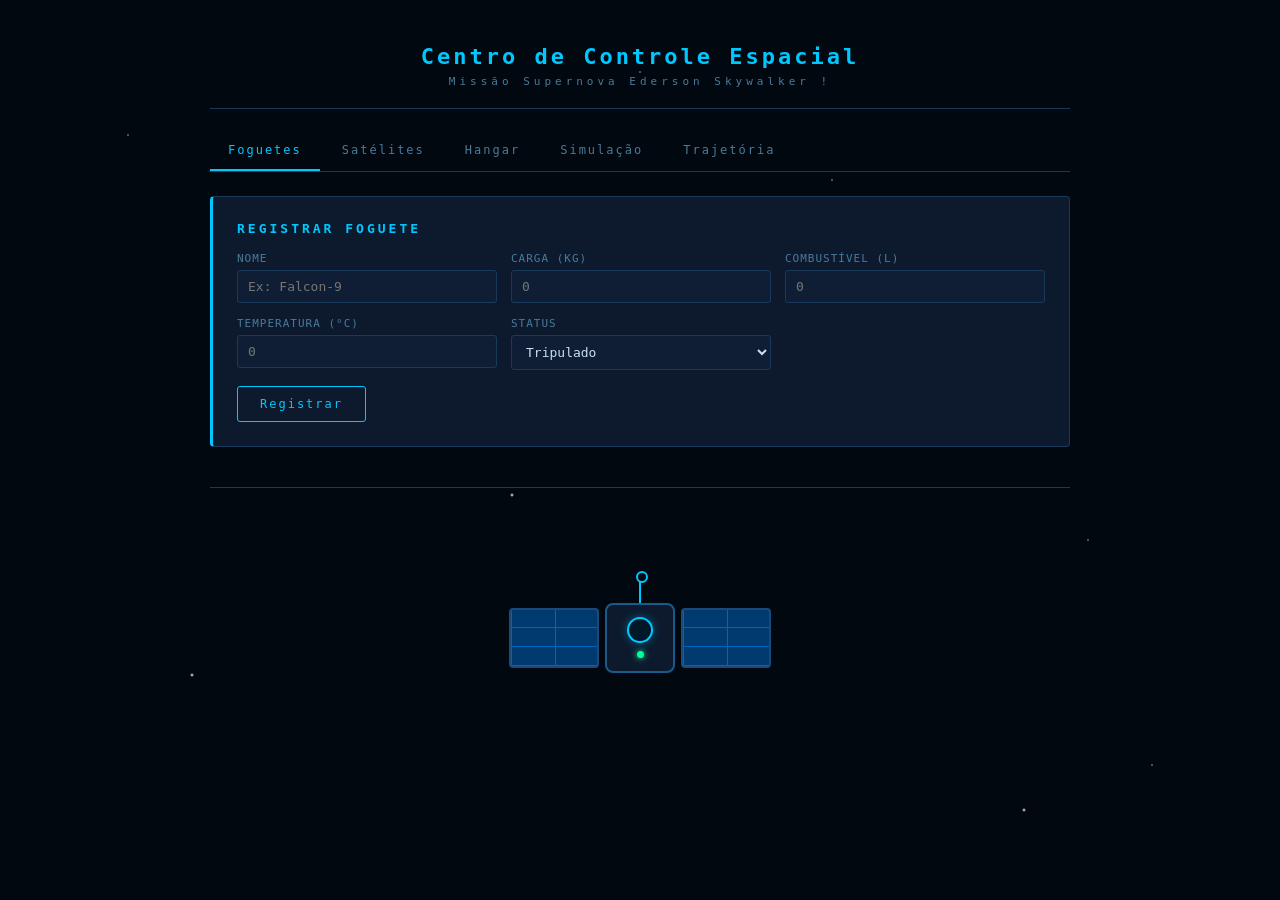
==== Missão Espacial Hyper 0.2.1/index.html @ cbe7370d "Update index.html" ====
<!DOCTYPE html>
<html lang="pt-BR">
<head>
  <meta charset="UTF-8">
  <meta name="viewport" content="width=device-width, initial-scale=1.0">
  <title>Centro de Controle Espacial</title>
  <link rel="stylesheet" href="style.css">
</head>
<body>

<header>
  <h1> Centro de Controle Espacial</h1>
  <p>Missão Supernova Ederson Skywalker !</p>
</header>

<nav>
  <button class="ativo" onclick="trocarAba('foguetes', this)">Foguetes</button>
  <button onclick="trocarAba('satelites', this)">Satélites</button>
  <button onclick="trocarAba('hangar', this)">Hangar</button>
  <button onclick="trocarAba('simulacao', this)">Simulação</button>
  <button onclick="trocarAba('trajetoria', this)">Trajetória</button>
</nav>

<!-- Foguetes -->
<section id="foguetes" class="aba ativa">
  <div class="card">
    <h2>Registrar Foguete</h2>
    <div id="alerta-foguete" class="alerta"></div>
    <div class="formulario">
      <label>Nome<input id="f-nome" type="text" placeholder="Ex: Falcon-9"></label>
      <label>Carga (kg)<input id="f-carga" type="number" placeholder="0"></label>
      <label>Combustível (L)<input id="f-combustivel" type="number" placeholder="0"></label>
      <label>Temperatura (°C)<input id="f-temperatura" type="number" placeholder="0"></label>
      <label>Status
        <select id="f-status">
          <option>Tripulado</option>
          <option>Não tripulado</option>
        </select>
      </label>
    </div>
    <button class="btn azul" onclick="registrarFoguete()">Registrar</button>
  </div>
</section>

<!-- Satélites -->
<section id="satelites" class="aba">
  <div class="card">
    <h2>Registrar Satélite</h2>
    <div id="alerta-satelite" class="alerta"></div>
    <div class="formulario">
      <label>Nome<input id="s-nome" type="text" placeholder="Ex: STARLINK-01"></label>
      <label>Massa (kg)<input id="s-massa" type="number" placeholder="0"></label>
      <label>Energia (%)<input id="s-energia" type="number" placeholder="0" min="0" max="100"></label>
      <label>Órbita
        <select id="s-orbita">
          <option value="LEO">LEO — Baixa Órbita</option>
          <option value="GEO">GEO — Geoestacionária</option>
          <option value="LUNAR">LUNAR — Órbita Lunar</option>
        </select>
      </label>
      <label>Função
        <select id="s-obs">
          <option>Espionagem</option>
          <option>Localização / GPS</option>
          <option>Comunicação</option>
        </select>
      </label>
      <label>Tempo em Órbita
        <select id="s-tempo">
          <option>7 meses</option>
          <option>1 ano e 4 meses</option>
          <option>2 anos</option>
        </select>
      </label>
    </div>
    <button class="btn verde" onclick="registrarSatelite()">Registrar</button>
  </div>
</section>

<!-- Hangar -->
<section id="hangar" class="aba">
  <h2> Foguetes <span id="qtd-foguetes" class="badge">0</span></h2>
  <div id="lista-foguetes"><p class="vazio">Nenhum foguete registrado.</p></div>
  <h2 style="margin-top:32px"> Satélites <span id="qtd-satelites" class="badge">0</span></h2>
  <div id="lista-satelites"><p class="vazio">Nenhum satélite registrado.</p></div>
</section>

<!-- Simulação -->
<section id="simulacao" class="aba">
  <div id="telemetria" style="display:none" class="telemetria">
    <div class="tele"><span class="tele-label">Combustível</span><span id="t-comb" class="tele-valor">--</span> L</div>
    <div class="tele"><span class="tele-label">Temperatura</span><span id="t-temp" class="tele-valor">--</span> °C</div>
    <div class="tele"><span class="tele-label">Energia Satélite</span><span id="t-ener" class="tele-valor">--</span> %</div>
    <div class="tele"><span class="tele-label">Status</span><span id="t-status" class="tele-valor">--</span></div>
  </div>
  <div class="card">
    <h2> Controle de Lançamento</h2>
    <div class="controles">
      <select id="sim-foguete"><option value="">-- Selecionar Foguete --</option></select>
      <select id="sim-satelite"><option value="">-- Selecionar Satélite --</option></select>
      <button class="btn vermelho" onclick="simularLancamento()">Lançar</button>
      <button class="btn cinza" onclick="limparSimulacao()">✕ Limpar</button>
    </div>
    <div id="terminal"><span class="azul">// SISTEMA TÁ LISO PAPAI ... AGUARDANDO INSTRUÇÃO...</span></div>
  </div>
</section>

<!-- Trajetória -->
<section id="trajetoria" class="aba">
  <div class="card">
    <h2> Trajetória de Lançamento</h2>
    <div class="controles">
      <select id="traj-foguete"><option value="">-- Selecionar Foguete --</option></select>
      <button class="btn azul" onclick="mostrarTrajetoria()">▶ Simular</button>
      <button class="btn cinza" onclick="limparTrajetoria()">✕ Limpar</button>
    </div>
    <div id="traj-info" class="traj-info" style="display:none"></div>
    <div id="traj-container"><p class="vazio">Selecione um foguete para visualizar a trajetória.</p></div>
  </div>
</section>

<script src="script.js"></script>
</body>
</html>

<div class="space-section">
  <div class="satelite-wrapper">
    <div class="satelite">
      <div class="painel"></div>
      <div class="corpo">
        <div class="antena"></div>
        <div class="janela"></div>
        <div class="led"></div>
      </div>
      <div class="painel"></div>
    </div>
  </div>
</div>
---- Missão Espacial Hyper 0.2.1/style.css ----
/* ── Variáveis ── */
:root {
  --fundo:    #060b14;
  --card:     #0d1a2e;
  --borda:    #1a3a5c;
  --azul:     #00c8ff;
  --verde:    #00ff9d;
  --laranja:  #ff6b35;
  --vermelho: #ff3d5a;
  --amarelo:  #ffc107;
  --texto:    #c8dff0;
  --texto2:   #7aadce;
  --cinza:    #4a7a9b;
}

/* ── Base ── */
* { box-sizing: border-box; margin: 0; padding: 0; }
body {
  background: transparent;
  color: var(--texto);
  font-family: monospace;
  font-size: 15px;
  padding: 20px;
  max-width: 900px;
  margin: 0 auto;
}

/* Fundo estrelado cobrindo toda a tela */
body::before {
  content: '';
  position: fixed;
  inset: 0;
  z-index: -1;
  background-color: #02080f;
  background-image:
    radial-gradient(1px 1px at 10% 15%, #fff 0%, transparent 100%),
    radial-gradient(2px 2px at 25% 40%, #fff 0%, transparent 100%),
    radial-gradient(1px 1px at 50% 8%,  #fff 0%, transparent 100%),
    radial-gradient(2px 2px at 70% 30%, #fff 0%, transparent 100%),
    radial-gradient(1px 1px at 85% 60%, #fff 0%, transparent 100%),
    radial-gradient(2px 2px at 15% 75%, #fff 0%, transparent 100%),
    radial-gradient(1px 1px at 90% 85%, #fff 0%, transparent 100%),
    radial-gradient(2px 2px at 40% 55%, #fff 0%, transparent 100%),
    radial-gradient(1px 1px at 65% 20%, #fff 0%, transparent 100%),
    radial-gradient(2px 2px at 80% 90%, #fff 0%, transparent 100%);
}

/* ── Header ── */
header {
  text-align: center;
  padding: 24px 0 20px;
  border-bottom: 1px solid var(--borda);
  margin-bottom: 24px;
}
header h1 { font-size: 22px; color: var(--azul); letter-spacing: 3px; }
header p  { font-size: 11px; color: var(--cinza); margin-top: 6px; letter-spacing: 4px; }

/* ── Nav ── */
nav {
  display: flex;
  gap: 4px;
  border-bottom: 1px solid var(--borda);
  margin-bottom: 24px;
  overflow-x: auto;
}
nav button {
  background: none;
  border: none;
  border-bottom: 2px solid transparent;
  color: var(--cinza);
  font-family: monospace;
  font-size: 12px;
  letter-spacing: 2px;
  padding: 10px 18px 12px;
  cursor: pointer;
  white-space: nowrap;
}
nav button:hover { color: var(--texto2); }
nav button.ativo { color: var(--azul); border-bottom-color: var(--azul); }

/* ── Abas ── */
.aba { display: none; }
.aba.ativa { display: block; }

/* ── Card ── */
.card {
  background: var(--card);
  border: 1px solid var(--borda);
  border-left: 3px solid var(--azul);
  border-radius: 4px;
  padding: 24px;
  margin-bottom: 16px;
}
.card h2 {
  font-size: 13px;
  letter-spacing: 3px;
  color: var(--azul);
  margin-bottom: 16px;
  text-transform: uppercase;
}

/* ── Formulário ── */
.formulario {
  display: grid;
  grid-template-columns: repeat(auto-fit, minmax(200px, 1fr));
  gap: 14px;
  margin-bottom: 16px;
}
.formulario label {
  display: flex;
  flex-direction: column;
  gap: 5px;
  font-size: 11px;
  color: var(--cinza);
  letter-spacing: 1px;
  text-transform: uppercase;
}
.formulario input,
.formulario select,
.controles select {
  background: #0f1e35;
  border: 1px solid var(--borda);
  border-radius: 3px;
  color: var(--texto);
  font-family: monospace;
  font-size: 13px;
  padding: 8px 10px;
  outline: none;
}
.formulario input:focus,
.formulario select:focus,
.controles select:focus { border-color: var(--azul); }
input[type="number"] { -moz-appearance: textfield; }
input[type="number"]::-webkit-inner-spin-button,
input[type="number"]::-webkit-outer-spin-button { -webkit-appearance: none; }

/* ── Botões ── */
.btn {
  border: 1px solid;
  border-radius: 3px;
  background: transparent;
  font-family: monospace;
  font-size: 12px;
  letter-spacing: 2px;
  padding: 10px 22px;
  cursor: pointer;
  transition: opacity .2s;
}
.btn:hover    { opacity: .8; }
.btn.azul     { color: var(--azul);     border-color: var(--azul); }
.btn.verde    { color: var(--verde);    border-color: var(--verde); }
.btn.vermelho { color: var(--vermelho); border-color: var(--vermelho); }
.btn.cinza    { color: var(--cinza);    border-color: var(--cinza); }

/* ── Alertas ── */
.alerta { font-size: 12px; padding: 8px 12px; border-radius: 3px; margin-bottom: 14px; display: none; }
.alerta.ok   { display:block; color:var(--verde);    border:1px solid var(--verde);    background:rgba(0,255,157,.05); }
.alerta.erro { display:block; color:var(--vermelho); border:1px solid var(--vermelho); background:rgba(255,61,90,.05); }

/* ── Hangar ── */
h2 { font-size: 13px; color: var(--texto2); letter-spacing: 2px; margin-bottom: 14px; }
.vazio { color: var(--cinza); font-size: 12px; padding: 30px; text-align: center; }
.item {
  background: #0c1626;
  border: 1px solid var(--borda);
  border-radius: 4px;
  padding: 14px 18px;
  margin-bottom: 10px;
  display: flex;
  flex-wrap: wrap;
  gap: 10px 24px;
  align-items: center;
}
.item strong { font-size: 14px; color: var(--texto); width: 100%; }
.item span   { font-size: 12px; color: var(--texto2); }
.badge {
  font-size: 10px;
  color: var(--azul);
  border: 1px solid var(--borda);
  background: rgba(0,200,255,.08);
  padding: 2px 8px;
  border-radius: 2px;
}

/* ── Telemetria ── */
.telemetria {
  display: grid;
  grid-template-columns: repeat(auto-fit, minmax(150px, 1fr));
  gap: 10px;
  margin-bottom: 16px;
}
.tele {
  background: #0c1626;
  border: 1px solid var(--borda);
  border-radius: 4px;
  padding: 12px 14px;
  display: flex;
  flex-direction: column;
  gap: 4px;
}
.tele-label { font-size: 10px; color: var(--cinza); letter-spacing: 2px; text-transform: uppercase; }
.tele-valor { font-size: 20px; font-weight: bold; color: var(--verde); }

/* ── Terminal ── */
.controles {
  display: flex;
  gap: 10px;
  flex-wrap: wrap;
  align-items: center;
  margin-bottom: 14px;
}
.controles select { flex: 1; min-width: 160px; }
#terminal {
  background: #02080f;
  border: 1px solid var(--borda);
  border-radius: 4px;
  padding: 20px;
  min-height: 200px;
  display: flex;
  flex-direction: column;
  gap: 4px;
}
#terminal span {
  font-size: 13px;
  line-height: 1.8;
  color: var(--texto2);
  opacity: 0;
  animation: aparecer .3s forwards;
}
#terminal span.azul    { color: var(--azul); }
#terminal span.verde   { color: var(--verde); }
#terminal span.amarelo { color: var(--amarelo); }
#terminal span.vermelho{ color: var(--vermelho); }
@keyframes aparecer { to { opacity: 1; } }

/* ── Trajetória ── */
.traj-svg {
  width: 100%;
  border-radius: 4px;
  border: 1px solid var(--borda);
  display: block;
  margin-top: 14px;
}
.traj-info {
  display: flex;
  flex-wrap: wrap;
  gap: 10px 24px;
  background: #0c1626;
  border: 1px solid var(--borda);
  border-radius: 4px;
  padding: 12px 16px;
  font-size: 12px;
  color: var(--texto2);
  margin-top: 14px;
}
.traj-info b { color: var(--azul); }

/* ── Satélite ── */
.space-section {
  min-height: 300px;
  display: flex;
  flex-direction: column;
  align-items: center;
  justify-content: center;
  border-top: 1px solid var(--borda);
  margin-top: 40px;
}

.satelite-wrapper {
  z-index: 1;
  position: relative;
  animation: flutuar 6s ease-in-out infinite;
}

@keyframes flutuar {
  0%, 100% { transform: translateY(0)     rotate(-2deg); }
  50%       { transform: translateY(-24px) rotate(2deg); }
}

.satelite {
  display: flex;
  align-items: center;
  gap: 6px;
}

.painel {
  width: 90px;
  height: 60px;
  background:
    repeating-linear-gradient(90deg, #0066bb 0px, #0066bb 1px, transparent 1px, transparent 44px),
    repeating-linear-gradient(0deg,  #0066bb 0px, #0066bb 1px, transparent 1px, transparent 19px),
    #003a6e;
  border: 2px solid #1a4a7a;
  border-radius: 4px;
}

.corpo {
  width: 70px;
  height: 70px;
  background: #0d1a2e;
  border: 2px solid #1a5a8a;
  border-radius: 8px;
  display: flex;
  flex-direction: column;
  align-items: center;
  justify-content: center;
  gap: 8px;
  position: relative;
}

.antena {
  width: 2px;
  height: 22px;
  background: #00c8ff;
  position: absolute;
  top: -24px;
}
.antena::after {
  content: '';
  width: 8px;
  height: 8px;
  border: 2px solid #00c8ff;
  border-radius: 50%;
  position: absolute;
  top: -10px;
  left: -3px;
}

.janela {
  width: 26px;
  height: 26px;
  border-radius: 50%;
  border: 2px solid #00c8ff;
  background: #001828;
  box-shadow: 0 0 8px rgba(0,200,255,0.4);
}

.led {
  width: 7px;
  height: 7px;
  border-radius: 50%;
  background: #00ff9d;
  box-shadow: 0 0 6px #00ff9d;
  animation: piscar 1.5s ease-in-out infinite;
}

@keyframes piscar {
  50% { opacity: 0.2; }
}

.space-label {
  margin-top: 20px;
  color: var(--azul);
  font-size: 11px;
  letter-spacing: 4px;
  opacity: 0.45;
  z-index: 1;
  position: relative;
}
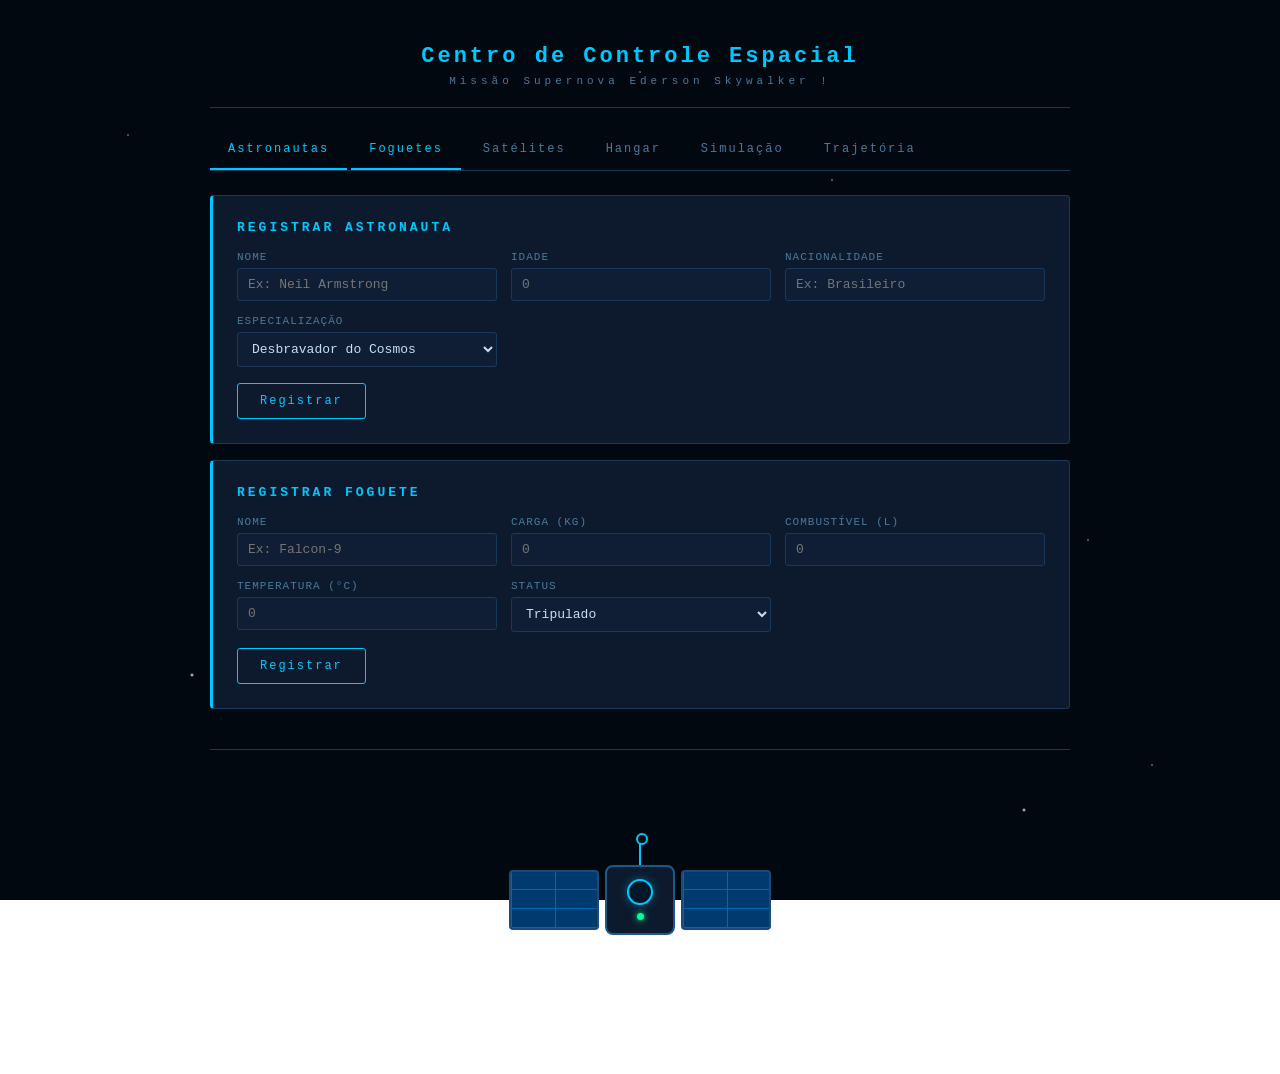
==== commit 62a98868: "Add astronaut registration section to index.html" ====
--- a/Missão Espacial Hyper 0.2.1/index.html
+++ b/Missão Espacial Hyper 0.2.1/index.html
@@ -14,6 +14,7 @@
 </header>
 
 <nav>
+  <button class="ativo" onclick="trocarAba('astronautas', this)">Astronautas</button>
   <button class="ativo" onclick="trocarAba('foguetes', this)">Foguetes</button>
   <button onclick="trocarAba('satelites', this)">Satélites</button>
   <button onclick="trocarAba('hangar', this)">Hangar</button>
@@ -21,6 +22,27 @@
   <button onclick="trocarAba('trajetoria', this)">Trajetória</button>
 </nav>
 
+<!-- Astronautas -->
+<section id="astronautas" class="aba ativa">
+  <div class="card">
+    <h2>Registrar Astronauta</h2>
+    <div id="alerta-astronauta" class="alerta"></div>
+    <div class="formulario">
+      <label>Nome<input id="a-nome" type="text" placeholder="Ex: Neil Armstrong"></label>
+      <label>Idade<input id="a-idade" type="number" placeholder="0"></label>
+      <label>Nacionalidade<input id="a-nac" type="text" placeholder="Ex: Brasileiro"></label>
+      <label>Especialização
+        <select id="a-esp">
+          <option>Desbravador do Cosmos</option>
+          <option>Marinheiro Estelar</option>
+          <option>Paladino Planetário</option>
+        </select>
+      </label>
+    </div>
+    <button class="btn azul" onclick="registrarAstronauta()">Registrar</button>
+  </div>
+</section>
+  
 <!-- Foguetes -->
 <section id="foguetes" class="aba ativa">
   <div class="card">
--- a/Missão Espacial Hyper 0.2.1/style.css
+++ b/Missão Espacial Hyper 0.2.1/style.css
@@ -12,7 +12,6 @@
   --texto2:   #7aadce;
   --cinza:    #4a7a9b;
 }
-
 /* ── Base ── */
 * { box-sizing: border-box; margin: 0; padding: 0; }
 body {
@@ -24,8 +23,7 @@
   max-width: 900px;
   margin: 0 auto;
 }
-
-/* Fundo estrelado cobrindo toda a tela */
+/* Fundo estrelado */
 body::before {
   content: '';
   position: fixed;
@@ -44,7 +42,6 @@
     radial-gradient(1px 1px at 65% 20%, #fff 0%, transparent 100%),
     radial-gradient(2px 2px at 80% 90%, #fff 0%, transparent 100%);
 }
-
 /* ── Header ── */
 header {
   text-align: center;
@@ -98,7 +95,6 @@
   margin-bottom: 16px;
   text-transform: uppercase;
 }
-
 /* ── Formulário ── */
 .formulario {
   display: grid;
@@ -181,7 +177,6 @@
   padding: 2px 8px;
   border-radius: 2px;
 }
-
 /* ── Telemetria ── */
 .telemetria {
   display: grid;
@@ -201,7 +196,7 @@
 .tele-label { font-size: 10px; color: var(--cinza); letter-spacing: 2px; text-transform: uppercase; }
 .tele-valor { font-size: 20px; font-weight: bold; color: var(--verde); }
 
-/* ── Terminal ── */
+/* ── Terminalzinho ── */
 .controles {
   display: flex;
   gap: 10px;
@@ -232,7 +227,6 @@
 #terminal span.amarelo { color: var(--amarelo); }
 #terminal span.vermelho{ color: var(--vermelho); }
 @keyframes aparecer { to { opacity: 1; } }
-
 /* ── Trajetória ── */
 .traj-svg {
   width: 100%;
@@ -255,7 +249,7 @@
 }
 .traj-info b { color: var(--azul); }
 
-/* ── Satélite ── */
+/* ── Satélite fofinho ── */
 .space-section {
   min-height: 300px;
   display: flex;
@@ -265,24 +259,20 @@
   border-top: 1px solid var(--borda);
   margin-top: 40px;
 }
-
 .satelite-wrapper {
   z-index: 1;
   position: relative;
   animation: flutuar 6s ease-in-out infinite;
 }
-
 @keyframes flutuar {
   0%, 100% { transform: translateY(0)     rotate(-2deg); }
   50%       { transform: translateY(-24px) rotate(2deg); }
 }
-
 .satelite {
   display: flex;
   align-items: center;
   gap: 6px;
 }
-
 .painel {
   width: 90px;
   height: 60px;
@@ -293,7 +283,6 @@
   border: 2px solid #1a4a7a;
   border-radius: 4px;
 }
-
 .corpo {
   width: 70px;
   height: 70px;
@@ -307,7 +296,6 @@
   gap: 8px;
   position: relative;
 }
-
 .antena {
   width: 2px;
   height: 22px;
@@ -325,7 +313,6 @@
   top: -10px;
   left: -3px;
 }
-
 .janela {
   width: 26px;
   height: 26px;
@@ -334,7 +321,6 @@
   background: #001828;
   box-shadow: 0 0 8px rgba(0,200,255,0.4);
 }
-
 .led {
   width: 7px;
   height: 7px;
@@ -343,11 +329,9 @@
   box-shadow: 0 0 6px #00ff9d;
   animation: piscar 1.5s ease-in-out infinite;
 }
-
 @keyframes piscar {
   50% { opacity: 0.2; }
 }
-
 .space-label {
   margin-top: 20px;
   color: var(--azul);
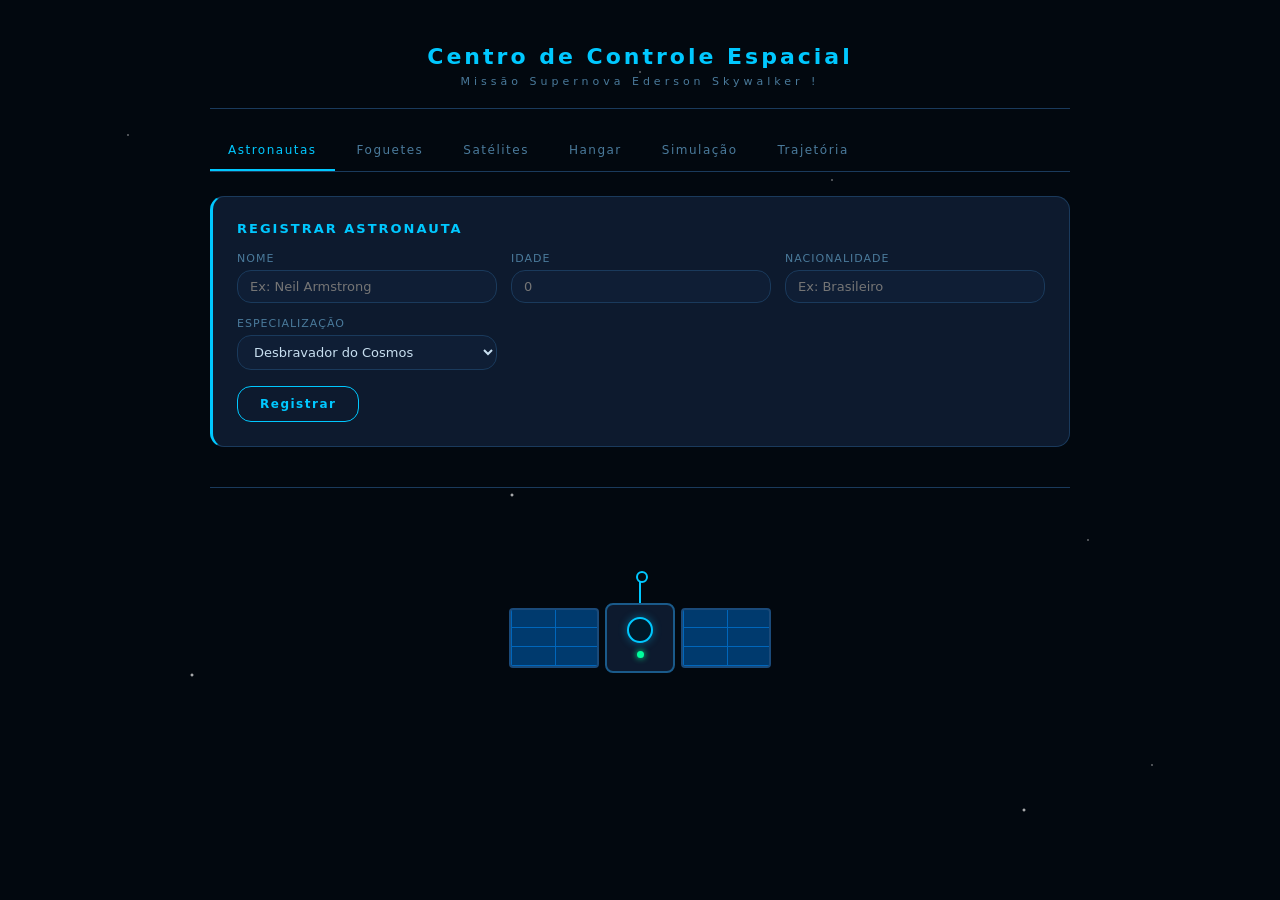
==== commit 090c6238: "Refactor buttons and sections in index.html" ====
--- a/Missão Espacial Hyper 0.2.1/index.html
+++ b/Missão Espacial Hyper 0.2.1/index.html
@@ -15,7 +15,7 @@
 
 <nav>
   <button class="ativo" onclick="trocarAba('astronautas', this)">Astronautas</button>
-  <button class="ativo" onclick="trocarAba('foguetes', this)">Foguetes</button>
+  <button onclick="trocarAba('foguetes', this)">Foguetes</button>
   <button onclick="trocarAba('satelites', this)">Satélites</button>
   <button onclick="trocarAba('hangar', this)">Hangar</button>
   <button onclick="trocarAba('simulacao', this)">Simulação</button>
@@ -42,9 +42,9 @@
     <button class="btn azul" onclick="registrarAstronauta()">Registrar</button>
   </div>
 </section>
-  
+
 <!-- Foguetes -->
-<section id="foguetes" class="aba ativa">
+<section id="foguetes" class="aba">
   <div class="card">
     <h2>Registrar Foguete</h2>
     <div id="alerta-foguete" class="alerta"></div>
@@ -101,7 +101,9 @@
 
 <!-- Hangar -->
 <section id="hangar" class="aba">
-  <h2> Foguetes <span id="qtd-foguetes" class="badge">0</span></h2>
+  <h2> Astronautas <span id="qtd-astronautas" class="badge">0</span></h2>
+  <div id="lista-astronautas"><p class="vazio">Nenhum astronauta registrado.</p></div>
+  <h2 style="margin-top:32px"> Foguetes <span id="qtd-foguetes" class="badge">0</span></h2>
   <div id="lista-foguetes"><p class="vazio">Nenhum foguete registrado.</p></div>
   <h2 style="margin-top:32px"> Satélites <span id="qtd-satelites" class="badge">0</span></h2>
   <div id="lista-satelites"><p class="vazio">Nenhum satélite registrado.</p></div>
@@ -141,10 +143,6 @@
   </div>
 </section>
 
-<script src="script.js"></script>
-</body>
-</html>
-
 <div class="space-section">
   <div class="satelite-wrapper">
     <div class="satelite">
@@ -158,3 +156,7 @@
     </div>
   </div>
 </div>
+
+<script src="script.js"></script>
+</body>
+</html>
--- a/Missão Espacial Hyper 0.2.1/style.css
+++ b/Missão Espacial Hyper 0.2.1/style.css
@@ -11,19 +11,23 @@
   --texto:    #c8dff0;
   --texto2:   #7aadce;
   --cinza:    #4a7a9b;
-}
+  --raio:     14px;
+}
+ 
 /* ── Base ── */
 * { box-sizing: border-box; margin: 0; padding: 0; }
 body {
   background: transparent;
   color: var(--texto);
-  font-family: monospace;
+  font-family: ui-rounded, 'SF Pro Rounded', 'Segoe UI Variable', 'Segoe UI', system-ui, sans-serif;
   font-size: 15px;
   padding: 20px;
   max-width: 900px;
   margin: 0 auto;
-}
-/* Fundo estrelado */
+  letter-spacing: 0.2px;
+}
+ 
+/* Fundo estrelado cobrindo toda a tela */
 body::before {
   content: '';
   position: fixed;
@@ -42,6 +46,7 @@
     radial-gradient(1px 1px at 65% 20%, #fff 0%, transparent 100%),
     radial-gradient(2px 2px at 80% 90%, #fff 0%, transparent 100%);
 }
+ 
 /* ── Header ── */
 header {
   text-align: center;
@@ -51,7 +56,7 @@
 }
 header h1 { font-size: 22px; color: var(--azul); letter-spacing: 3px; }
 header p  { font-size: 11px; color: var(--cinza); margin-top: 6px; letter-spacing: 4px; }
-
+ 
 /* ── Nav ── */
 nav {
   display: flex;
@@ -65,36 +70,39 @@
   border: none;
   border-bottom: 2px solid transparent;
   color: var(--cinza);
-  font-family: monospace;
+  font-family: inherit;
   font-size: 12px;
-  letter-spacing: 2px;
+  letter-spacing: 1.5px;
   padding: 10px 18px 12px;
   cursor: pointer;
   white-space: nowrap;
+  border-radius: var(--raio) var(--raio) 0 0;
 }
 nav button:hover { color: var(--texto2); }
 nav button.ativo { color: var(--azul); border-bottom-color: var(--azul); }
-
+ 
 /* ── Abas ── */
 .aba { display: none; }
 .aba.ativa { display: block; }
-
+ 
 /* ── Card ── */
 .card {
   background: var(--card);
   border: 1px solid var(--borda);
   border-left: 3px solid var(--azul);
-  border-radius: 4px;
+  border-radius: var(--raio);
   padding: 24px;
   margin-bottom: 16px;
 }
 .card h2 {
   font-size: 13px;
-  letter-spacing: 3px;
+  letter-spacing: 2px;
   color: var(--azul);
   margin-bottom: 16px;
   text-transform: uppercase;
-}
+  font-weight: 700;
+}
+ 
 /* ── Formulário ── */
 .formulario {
   display: grid;
@@ -116,11 +124,11 @@
 .controles select {
   background: #0f1e35;
   border: 1px solid var(--borda);
-  border-radius: 3px;
+  border-radius: var(--raio);
   color: var(--texto);
-  font-family: monospace;
+  font-family: inherit;
   font-size: 13px;
-  padding: 8px 10px;
+  padding: 8px 12px;
   outline: none;
 }
 .formulario input:focus,
@@ -129,37 +137,38 @@
 input[type="number"] { -moz-appearance: textfield; }
 input[type="number"]::-webkit-inner-spin-button,
 input[type="number"]::-webkit-outer-spin-button { -webkit-appearance: none; }
-
+ 
 /* ── Botões ── */
 .btn {
   border: 1px solid;
-  border-radius: 3px;
+  border-radius: var(--raio);
   background: transparent;
-  font-family: monospace;
+  font-family: inherit;
   font-size: 12px;
-  letter-spacing: 2px;
+  letter-spacing: 1.5px;
   padding: 10px 22px;
   cursor: pointer;
   transition: opacity .2s;
+  font-weight: 600;
 }
 .btn:hover    { opacity: .8; }
 .btn.azul     { color: var(--azul);     border-color: var(--azul); }
 .btn.verde    { color: var(--verde);    border-color: var(--verde); }
 .btn.vermelho { color: var(--vermelho); border-color: var(--vermelho); }
 .btn.cinza    { color: var(--cinza);    border-color: var(--cinza); }
-
+ 
 /* ── Alertas ── */
-.alerta { font-size: 12px; padding: 8px 12px; border-radius: 3px; margin-bottom: 14px; display: none; }
+.alerta { font-size: 12px; padding: 10px 14px; border-radius: var(--raio); margin-bottom: 14px; display: none; }
 .alerta.ok   { display:block; color:var(--verde);    border:1px solid var(--verde);    background:rgba(0,255,157,.05); }
 .alerta.erro { display:block; color:var(--vermelho); border:1px solid var(--vermelho); background:rgba(255,61,90,.05); }
-
+ 
 /* ── Hangar ── */
 h2 { font-size: 13px; color: var(--texto2); letter-spacing: 2px; margin-bottom: 14px; }
 .vazio { color: var(--cinza); font-size: 12px; padding: 30px; text-align: center; }
 .item {
   background: #0c1626;
   border: 1px solid var(--borda);
-  border-radius: 4px;
+  border-radius: var(--raio);
   padding: 14px 18px;
   margin-bottom: 10px;
   display: flex;
@@ -174,9 +183,11 @@
   color: var(--azul);
   border: 1px solid var(--borda);
   background: rgba(0,200,255,.08);
-  padding: 2px 8px;
-  border-radius: 2px;
-}
+  padding: 3px 10px;
+  border-radius: 20px;
+  font-weight: 600;
+}
+ 
 /* ── Telemetria ── */
 .telemetria {
   display: grid;
@@ -187,7 +198,7 @@
 .tele {
   background: #0c1626;
   border: 1px solid var(--borda);
-  border-radius: 4px;
+  border-radius: var(--raio);
   padding: 12px 14px;
   display: flex;
   flex-direction: column;
@@ -195,8 +206,8 @@
 }
 .tele-label { font-size: 10px; color: var(--cinza); letter-spacing: 2px; text-transform: uppercase; }
 .tele-valor { font-size: 20px; font-weight: bold; color: var(--verde); }
-
-/* ── Terminalzinho ── */
+ 
+/* ── Terminal ── */
 .controles {
   display: flex;
   gap: 10px;
@@ -208,7 +219,7 @@
 #terminal {
   background: #02080f;
   border: 1px solid var(--borda);
-  border-radius: 4px;
+  border-radius: var(--raio);
   padding: 20px;
   min-height: 200px;
   display: flex;
@@ -221,16 +232,18 @@
   color: var(--texto2);
   opacity: 0;
   animation: aparecer .3s forwards;
+  font-family: 'Courier New', monospace;
 }
 #terminal span.azul    { color: var(--azul); }
 #terminal span.verde   { color: var(--verde); }
 #terminal span.amarelo { color: var(--amarelo); }
 #terminal span.vermelho{ color: var(--vermelho); }
 @keyframes aparecer { to { opacity: 1; } }
+ 
 /* ── Trajetória ── */
 .traj-svg {
   width: 100%;
-  border-radius: 4px;
+  border-radius: var(--raio);
   border: 1px solid var(--borda);
   display: block;
   margin-top: 14px;
@@ -241,15 +254,15 @@
   gap: 10px 24px;
   background: #0c1626;
   border: 1px solid var(--borda);
-  border-radius: 4px;
+  border-radius: var(--raio);
   padding: 12px 16px;
   font-size: 12px;
   color: var(--texto2);
   margin-top: 14px;
 }
 .traj-info b { color: var(--azul); }
-
-/* ── Satélite fofinho ── */
+ 
+/* ── Satélite ── */
 .space-section {
   min-height: 300px;
   display: flex;
@@ -259,20 +272,24 @@
   border-top: 1px solid var(--borda);
   margin-top: 40px;
 }
+ 
 .satelite-wrapper {
   z-index: 1;
   position: relative;
   animation: flutuar 6s ease-in-out infinite;
 }
+ 
 @keyframes flutuar {
   0%, 100% { transform: translateY(0)     rotate(-2deg); }
   50%       { transform: translateY(-24px) rotate(2deg); }
 }
+ 
 .satelite {
   display: flex;
   align-items: center;
   gap: 6px;
 }
+ 
 .painel {
   width: 90px;
   height: 60px;
@@ -283,6 +300,7 @@
   border: 2px solid #1a4a7a;
   border-radius: 4px;
 }
+ 
 .corpo {
   width: 70px;
   height: 70px;
@@ -296,6 +314,7 @@
   gap: 8px;
   position: relative;
 }
+ 
 .antena {
   width: 2px;
   height: 22px;
@@ -313,6 +332,7 @@
   top: -10px;
   left: -3px;
 }
+ 
 .janela {
   width: 26px;
   height: 26px;
@@ -321,6 +341,7 @@
   background: #001828;
   box-shadow: 0 0 8px rgba(0,200,255,0.4);
 }
+ 
 .led {
   width: 7px;
   height: 7px;
@@ -329,9 +350,11 @@
   box-shadow: 0 0 6px #00ff9d;
   animation: piscar 1.5s ease-in-out infinite;
 }
+ 
 @keyframes piscar {
   50% { opacity: 0.2; }
 }
+ 
 .space-label {
   margin-top: 20px;
   color: var(--azul);
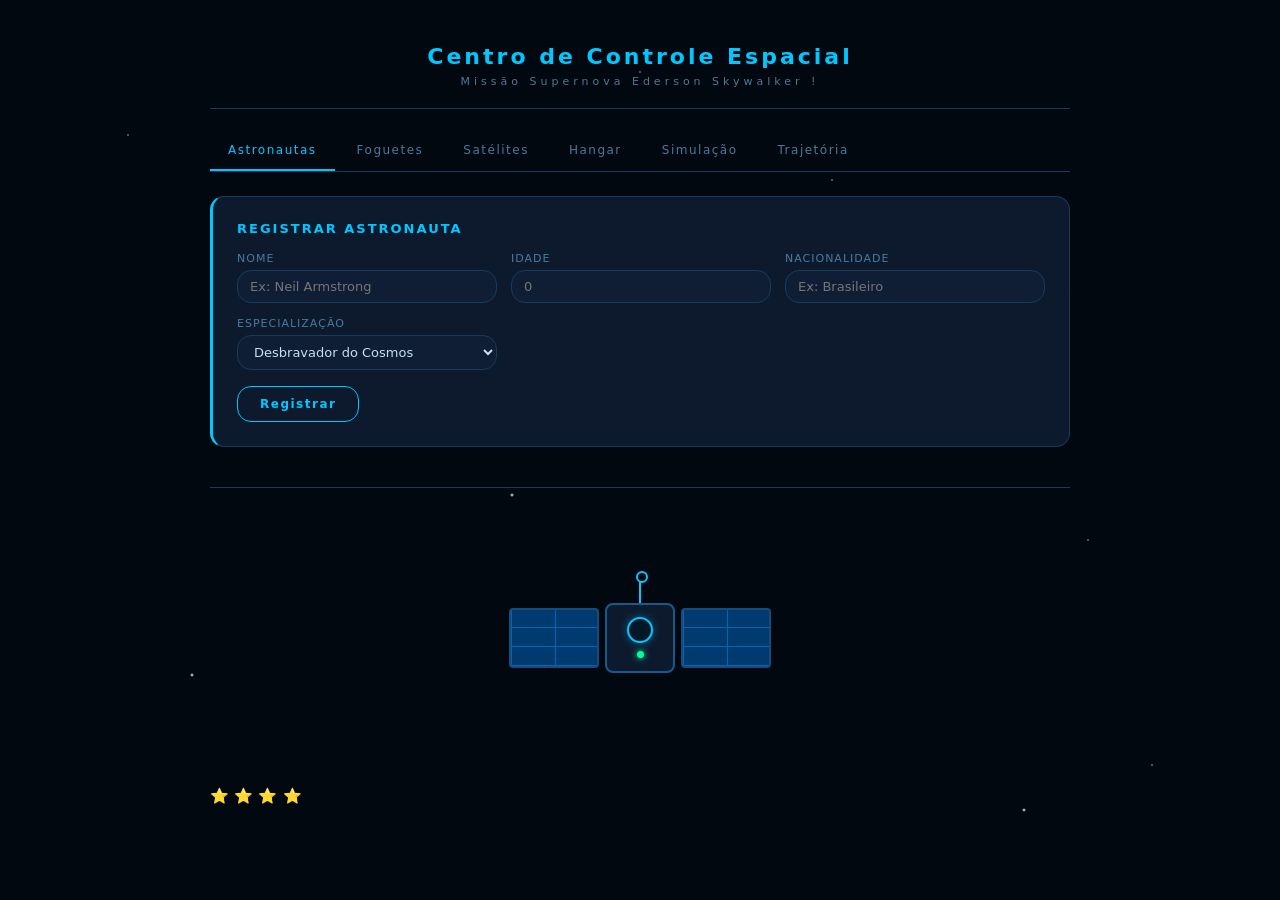
==== commit a1c9e0a5: "Add star elements to index.html" ====
--- a/Missão Espacial Hyper 0.2.1/index.html
+++ b/Missão Espacial Hyper 0.2.1/index.html
@@ -157,6 +157,13 @@
   </div>
 </div>
 
+<div class="estrelas">
+  <span>⭐</span>
+  <span>⭐</span>
+  <span>⭐</span>
+  <span>⭐</span>
+</div>
+
 <script src="script.js"></script>
 </body>
 </html>
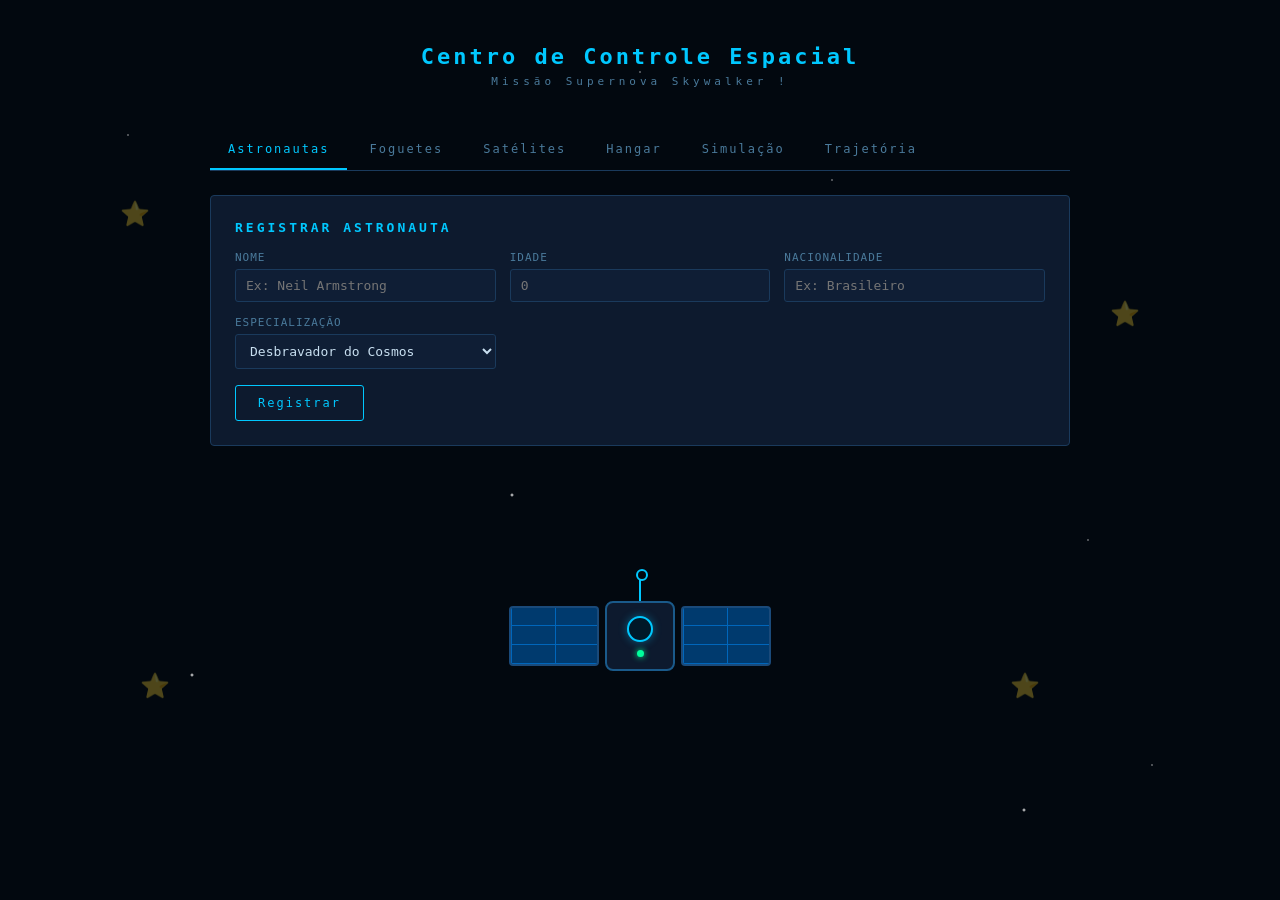
==== commit f9a9deb8: "Update mission name in index.html" ====
--- a/Missão Espacial Hyper 0.2.1/index.html
+++ b/Missão Espacial Hyper 0.2.1/index.html
@@ -10,7 +10,7 @@
 
 <header>
   <h1> Centro de Controle Espacial</h1>
-  <p>Missão Supernova Ederson Skywalker !</p>
+  <p>Missão Supernova Skywalker !</p>
 </header>
 
 <nav>
--- a/Missão Espacial Hyper 0.2.1/style.css
+++ b/Missão Espacial Hyper 0.2.1/style.css
@@ -11,22 +11,20 @@
   --texto:    #c8dff0;
   --texto2:   #7aadce;
   --cinza:    #4a7a9b;
-  --raio:     14px;
-}
- 
+}
+
 /* ── Base ── */
 * { box-sizing: border-box; margin: 0; padding: 0; }
 body {
   background: transparent;
   color: var(--texto);
-  font-family: ui-rounded, 'SF Pro Rounded', 'Segoe UI Variable', 'Segoe UI', system-ui, sans-serif;
+  font-family: monospace;
   font-size: 15px;
   padding: 20px;
   max-width: 900px;
   margin: 0 auto;
-  letter-spacing: 0.2px;
-}
- 
+}
+
 /* Fundo estrelado cobrindo toda a tela */
 body::before {
   content: '';
@@ -46,17 +44,16 @@
     radial-gradient(1px 1px at 65% 20%, #fff 0%, transparent 100%),
     radial-gradient(2px 2px at 80% 90%, #fff 0%, transparent 100%);
 }
- 
+
 /* ── Header ── */
 header {
   text-align: center;
   padding: 24px 0 20px;
-  border-bottom: 1px solid var(--borda);
   margin-bottom: 24px;
 }
 header h1 { font-size: 22px; color: var(--azul); letter-spacing: 3px; }
 header p  { font-size: 11px; color: var(--cinza); margin-top: 6px; letter-spacing: 4px; }
- 
+
 /* ── Nav ── */
 nav {
   display: flex;
@@ -70,39 +67,36 @@
   border: none;
   border-bottom: 2px solid transparent;
   color: var(--cinza);
-  font-family: inherit;
+  font-family: monospace;
   font-size: 12px;
-  letter-spacing: 1.5px;
+  letter-spacing: 2px;
   padding: 10px 18px 12px;
   cursor: pointer;
   white-space: nowrap;
-  border-radius: var(--raio) var(--raio) 0 0;
 }
 nav button:hover { color: var(--texto2); }
 nav button.ativo { color: var(--azul); border-bottom-color: var(--azul); }
- 
+
 /* ── Abas ── */
 .aba { display: none; }
 .aba.ativa { display: block; }
- 
+
 /* ── Card ── */
 .card {
   background: var(--card);
   border: 1px solid var(--borda);
-  border-left: 3px solid var(--azul);
-  border-radius: var(--raio);
+  border-radius: 4px;
   padding: 24px;
   margin-bottom: 16px;
 }
 .card h2 {
   font-size: 13px;
-  letter-spacing: 2px;
+  letter-spacing: 3px;
   color: var(--azul);
   margin-bottom: 16px;
   text-transform: uppercase;
-  font-weight: 700;
-}
- 
+}
+
 /* ── Formulário ── */
 .formulario {
   display: grid;
@@ -124,11 +118,11 @@
 .controles select {
   background: #0f1e35;
   border: 1px solid var(--borda);
-  border-radius: var(--raio);
+  border-radius: 3px;
   color: var(--texto);
-  font-family: inherit;
+  font-family: monospace;
   font-size: 13px;
-  padding: 8px 12px;
+  padding: 8px 10px;
   outline: none;
 }
 .formulario input:focus,
@@ -137,38 +131,37 @@
 input[type="number"] { -moz-appearance: textfield; }
 input[type="number"]::-webkit-inner-spin-button,
 input[type="number"]::-webkit-outer-spin-button { -webkit-appearance: none; }
- 
+
 /* ── Botões ── */
 .btn {
   border: 1px solid;
-  border-radius: var(--raio);
+  border-radius: 3px;
   background: transparent;
-  font-family: inherit;
+  font-family: monospace;
   font-size: 12px;
-  letter-spacing: 1.5px;
+  letter-spacing: 2px;
   padding: 10px 22px;
   cursor: pointer;
   transition: opacity .2s;
-  font-weight: 600;
 }
 .btn:hover    { opacity: .8; }
 .btn.azul     { color: var(--azul);     border-color: var(--azul); }
 .btn.verde    { color: var(--verde);    border-color: var(--verde); }
 .btn.vermelho { color: var(--vermelho); border-color: var(--vermelho); }
 .btn.cinza    { color: var(--cinza);    border-color: var(--cinza); }
- 
+
 /* ── Alertas ── */
-.alerta { font-size: 12px; padding: 10px 14px; border-radius: var(--raio); margin-bottom: 14px; display: none; }
+.alerta { font-size: 12px; padding: 8px 12px; border-radius: 3px; margin-bottom: 14px; display: none; }
 .alerta.ok   { display:block; color:var(--verde);    border:1px solid var(--verde);    background:rgba(0,255,157,.05); }
 .alerta.erro { display:block; color:var(--vermelho); border:1px solid var(--vermelho); background:rgba(255,61,90,.05); }
- 
+
 /* ── Hangar ── */
 h2 { font-size: 13px; color: var(--texto2); letter-spacing: 2px; margin-bottom: 14px; }
 .vazio { color: var(--cinza); font-size: 12px; padding: 30px; text-align: center; }
 .item {
   background: #0c1626;
   border: 1px solid var(--borda);
-  border-radius: var(--raio);
+  border-radius: 4px;
   padding: 14px 18px;
   margin-bottom: 10px;
   display: flex;
@@ -183,11 +176,10 @@
   color: var(--azul);
   border: 1px solid var(--borda);
   background: rgba(0,200,255,.08);
-  padding: 3px 10px;
-  border-radius: 20px;
-  font-weight: 600;
-}
- 
+  padding: 2px 8px;
+  border-radius: 2px;
+}
+
 /* ── Telemetria ── */
 .telemetria {
   display: grid;
@@ -198,7 +190,7 @@
 .tele {
   background: #0c1626;
   border: 1px solid var(--borda);
-  border-radius: var(--raio);
+  border-radius: 4px;
   padding: 12px 14px;
   display: flex;
   flex-direction: column;
@@ -206,7 +198,7 @@
 }
 .tele-label { font-size: 10px; color: var(--cinza); letter-spacing: 2px; text-transform: uppercase; }
 .tele-valor { font-size: 20px; font-weight: bold; color: var(--verde); }
- 
+
 /* ── Terminal ── */
 .controles {
   display: flex;
@@ -219,7 +211,7 @@
 #terminal {
   background: #02080f;
   border: 1px solid var(--borda);
-  border-radius: var(--raio);
+  border-radius: 4px;
   padding: 20px;
   min-height: 200px;
   display: flex;
@@ -232,18 +224,17 @@
   color: var(--texto2);
   opacity: 0;
   animation: aparecer .3s forwards;
-  font-family: 'Courier New', monospace;
 }
 #terminal span.azul    { color: var(--azul); }
 #terminal span.verde   { color: var(--verde); }
 #terminal span.amarelo { color: var(--amarelo); }
 #terminal span.vermelho{ color: var(--vermelho); }
 @keyframes aparecer { to { opacity: 1; } }
- 
+
 /* ── Trajetória ── */
 .traj-svg {
   width: 100%;
-  border-radius: var(--raio);
+  border-radius: 4px;
   border: 1px solid var(--borda);
   display: block;
   margin-top: 14px;
@@ -254,14 +245,14 @@
   gap: 10px 24px;
   background: #0c1626;
   border: 1px solid var(--borda);
-  border-radius: var(--raio);
+  border-radius: 4px;
   padding: 12px 16px;
   font-size: 12px;
   color: var(--texto2);
   margin-top: 14px;
 }
 .traj-info b { color: var(--azul); }
- 
+
 /* ── Satélite ── */
 .space-section {
   min-height: 300px;
@@ -269,27 +260,26 @@
   flex-direction: column;
   align-items: center;
   justify-content: center;
-  border-top: 1px solid var(--borda);
   margin-top: 40px;
 }
- 
+
 .satelite-wrapper {
   z-index: 1;
   position: relative;
   animation: flutuar 6s ease-in-out infinite;
 }
- 
+
 @keyframes flutuar {
   0%, 100% { transform: translateY(0)     rotate(-2deg); }
   50%       { transform: translateY(-24px) rotate(2deg); }
 }
- 
+
 .satelite {
   display: flex;
   align-items: center;
   gap: 6px;
 }
- 
+
 .painel {
   width: 90px;
   height: 60px;
@@ -300,7 +290,7 @@
   border: 2px solid #1a4a7a;
   border-radius: 4px;
 }
- 
+
 .corpo {
   width: 70px;
   height: 70px;
@@ -314,7 +304,7 @@
   gap: 8px;
   position: relative;
 }
- 
+
 .antena {
   width: 2px;
   height: 22px;
@@ -332,7 +322,7 @@
   top: -10px;
   left: -3px;
 }
- 
+
 .janela {
   width: 26px;
   height: 26px;
@@ -341,7 +331,7 @@
   background: #001828;
   box-shadow: 0 0 8px rgba(0,200,255,0.4);
 }
- 
+
 .led {
   width: 7px;
   height: 7px;
@@ -350,11 +340,11 @@
   box-shadow: 0 0 6px #00ff9d;
   animation: piscar 1.5s ease-in-out infinite;
 }
- 
+
 @keyframes piscar {
   50% { opacity: 0.2; }
 }
- 
+
 .space-label {
   margin-top: 20px;
   color: var(--azul);
@@ -364,3 +354,10 @@
   z-index: 1;
   position: relative;
 }
+
+.estrelas { position: fixed; inset: 0; pointer-events: none; z-index: 0; }
+.estrelas span { position: absolute; font-size: 24px; opacity: 0.3; }
+.estrelas span:nth-child(1) { top: 200px;    left: 120px;   }
+.estrelas span:nth-child(2) { top: 300px;    right: 140px;  }
+.estrelas span:nth-child(3) { bottom: 200px; left: 140px;   }
+.estrelas span:nth-child(4) { bottom: 200px; right: 240px;  }
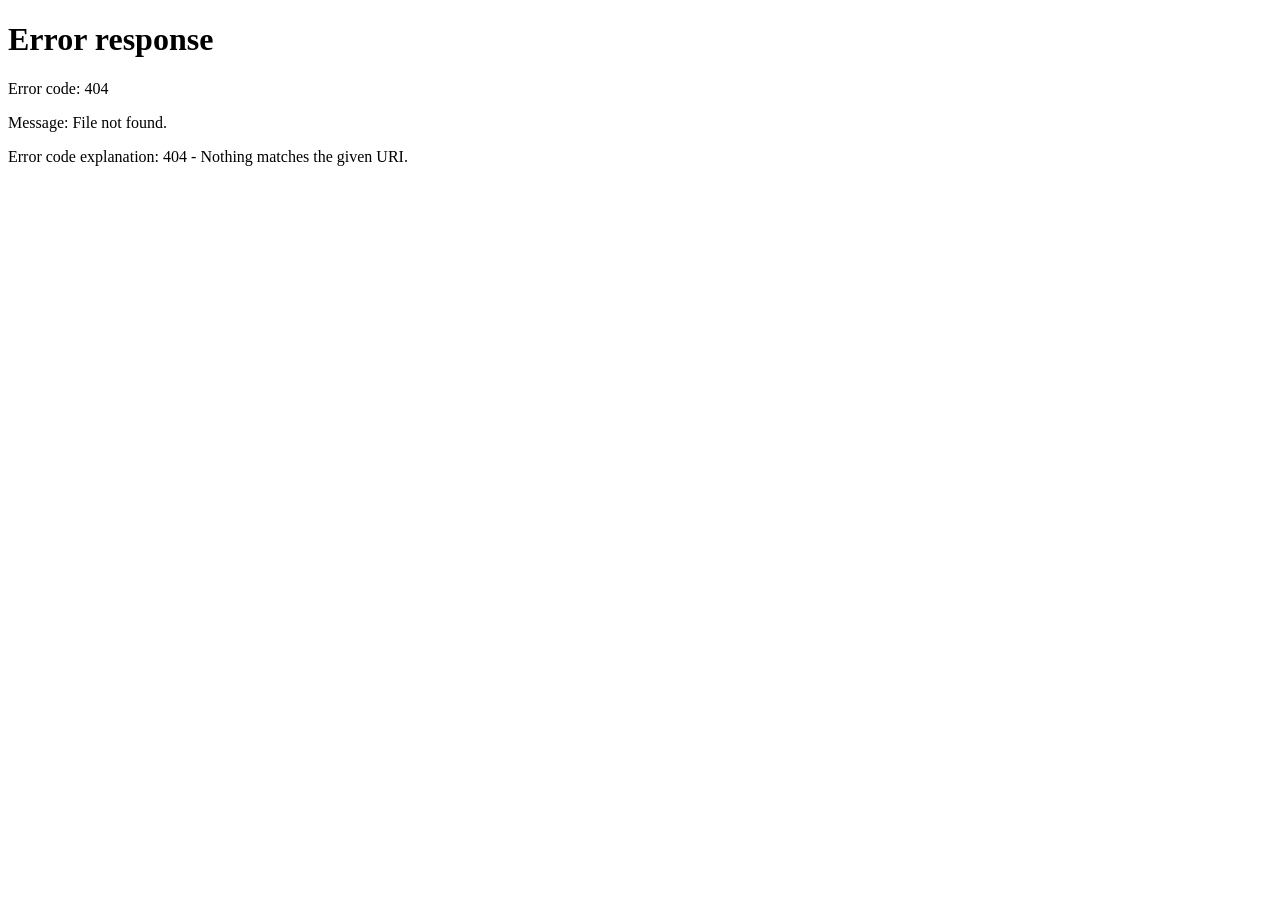
==== commit 1898fc9e: "Add rocket emoji to header and improve formatting" ====
--- a/Missão Espacial Hyper 0.2.1/index.html
+++ b/Missão Espacial Hyper 0.2.1/index.html
@@ -9,7 +9,7 @@
 <body>
 
 <header>
-  <h1> Centro de Controle Espacial</h1>
+  <h1>🚀 Centro de Controle Espacial</h1>
   <p>Missão Supernova Skywalker !</p>
 </header>
 
@@ -20,6 +20,7 @@
   <button onclick="trocarAba('hangar', this)">Hangar</button>
   <button onclick="trocarAba('simulacao', this)">Simulação</button>
   <button onclick="trocarAba('trajetoria', this)">Trajetória</button>
+  <button onclick="logout()" style="margin-left:auto; color:var(--vermelho); border-bottom-color:transparent">⏻ Sair</button>
 </nav>
 
 <!-- Astronautas -->
@@ -101,11 +102,11 @@
 
 <!-- Hangar -->
 <section id="hangar" class="aba">
-  <h2> Astronautas <span id="qtd-astronautas" class="badge">0</span></h2>
+  <h2>Astronautas <span id="qtd-astronautas" class="badge">0</span></h2>
   <div id="lista-astronautas"><p class="vazio">Nenhum astronauta registrado.</p></div>
-  <h2 style="margin-top:32px"> Foguetes <span id="qtd-foguetes" class="badge">0</span></h2>
+  <h2 style="margin-top:32px">Foguetes <span id="qtd-foguetes" class="badge">0</span></h2>
   <div id="lista-foguetes"><p class="vazio">Nenhum foguete registrado.</p></div>
-  <h2 style="margin-top:32px"> Satélites <span id="qtd-satelites" class="badge">0</span></h2>
+  <h2 style="margin-top:32px">Satélites <span id="qtd-satelites" class="badge">0</span></h2>
   <div id="lista-satelites"><p class="vazio">Nenhum satélite registrado.</p></div>
 </section>
 
@@ -118,7 +119,7 @@
     <div class="tele"><span class="tele-label">Status</span><span id="t-status" class="tele-valor">--</span></div>
   </div>
   <div class="card">
-    <h2> Controle de Lançamento</h2>
+    <h2>Controle de Lançamento</h2>
     <div class="controles">
       <select id="sim-foguete"><option value="">-- Selecionar Foguete --</option></select>
       <select id="sim-satelite"><option value="">-- Selecionar Satélite --</option></select>
@@ -132,7 +133,7 @@
 <!-- Trajetória -->
 <section id="trajetoria" class="aba">
   <div class="card">
-    <h2> Trajetória de Lançamento</h2>
+    <h2>Trajetória de Lançamento</h2>
     <div class="controles">
       <select id="traj-foguete"><option value="">-- Selecionar Foguete --</option></select>
       <button class="btn azul" onclick="mostrarTrajetoria()">▶ Simular</button>
@@ -158,12 +159,20 @@
 </div>
 
 <div class="estrelas">
-  <span>⭐</span>
-  <span>⭐</span>
-  <span>⭐</span>
-  <span>⭐</span>
+  <span>⭐</span><span>⭐</span><span>⭐</span><span>⭐</span>
 </div>
 
+<script>
+  // Proteção — redireciona para login se não houver sessão
+  if (!localStorage.getItem('esp_session')) {
+    window.location.href = 'login-espacial.html';
+  }
+
+  function logout() {
+    localStorage.removeItem('esp_session');
+    window.location.href = 'login-espacial.html';
+  }
+</script>
 <script src="script.js"></script>
 </body>
 </html>
